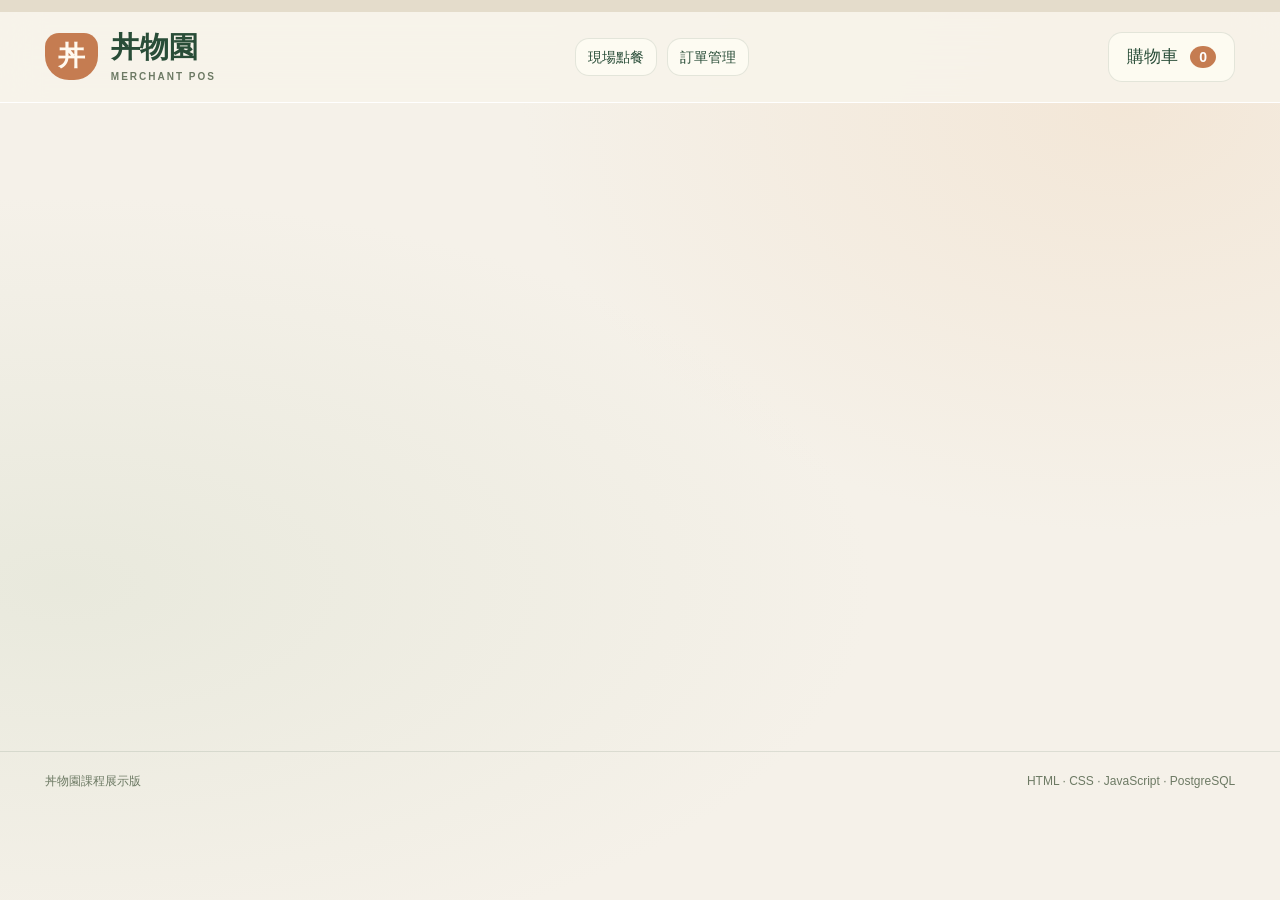
==== pos.html @ c70777f3 "Add files via upload" ====
<!doctype html>
<html lang="zh-Hant">
<head><meta charset="utf-8"><meta name="viewport" content="width=device-width,initial-scale=1"><meta name="robots" content="noindex"><meta name="theme-color" content="#35543e"><title>丼物園｜商家 POS</title><link rel="stylesheet" href="./style.css">
<script defer src="./config.js"></script><script defer src="./js/menu.js"></script><script defer src="./js/api.js"></script><script defer src="./js/app.js"></script></head>
<body data-platform="staff"><div id="mode-notice" class="mode-notice"></div>
<header class="topbar"><a class="brand" href="./pos.html"><span class="bowl-logo" aria-hidden="true">丼</span><span>丼物園<small>MERCHANT POS</small></span></a><nav aria-label="商家功能"><button data-staff-view="pos">現場點餐</button><button data-staff-view="orders">訂單管理</button></nav><button class="cart-toggle" data-action="cart" aria-label="開啟購物車">購物車 <b id="cart-count">0</b></button></header>
<div id="status" role="status" aria-live="polite"></div><main id="app"></main>
<footer>丼物園課程展示版<span>HTML · CSS · JavaScript · PostgreSQL</span></footer>
<dialog id="product-dialog" aria-labelledby="product-title"></dialog><dialog id="cancel-dialog" aria-labelledby="cancel-title"></dialog>
<div id="cart-shade" class="cart-shade" hidden data-action="close-cart"></div>
<noscript>請開啟 JavaScript，才能使用購物車與訂單追蹤。</noscript></body></html>
---- style.css ----
@font-face{font-family:Huninn;src:url('./assets/fonts/Huninn-Regular.ttf') format('truetype');font-display:swap}*{box-sizing:border-box} :root{--ink:#294d38;--muted:#6d7a64;--orange:#c57c51;--line:#31503720;--glass:#fffdf6ac;--cream:#f5f0e7;--sage:#dce2ce}body{margin:0;color:var(--ink);font:17px/1.6 Huninn,'Microsoft JhengHei',sans-serif;background:radial-gradient(ellipse at 5% 65%,#d9dfcd70,transparent 47%),radial-gradient(ellipse at 88% 12%,#f0d7bc65,transparent 38%),#f5f1e9;background-attachment:fixed}button,input,select,textarea{font:inherit;color:inherit}button,a{ -webkit-tap-highlight-color:transparent}button{cursor:pointer;padding:10px 18px;background:#fffdf4c9;border:1px solid var(--line);border-radius:14px;transition:transform .15s,background .15s,box-shadow .15s}button:hover:not(:disabled){transform:translateY(-2px);box-shadow:0 5px 16px #254d3810;background:#fffefa}button:disabled{opacity:.45;cursor:not-allowed}a{color:inherit;text-decoration:none}button:focus-visible,a:focus-visible,input:focus-visible,select:focus-visible,textarea:focus-visible{outline:3px solid var(--orange);outline-offset:3px}input,select,textarea{border:1px solid var(--line);border-radius:12px;background:#fffdf6c9;padding:10px 13px;max-width:100%}textarea{resize:vertical;min-height:72px}h1,h2,h3,p{margin:0}h1{font-size:clamp(30px,3vw,46px);line-height:1.3}h2{font-size:25px;line-height:1.4}h3{font-size:21px}small,.muted{color:var(--muted)}.mode-notice{text-align:center;padding:6px 15px;font-size:13px;background:#e4dccb;color:#575e4c}.topbar{position:sticky;top:0;z-index:20;display:flex;align-items:center;justify-content:space-between;gap:20px;padding:19px 3.5%;border-bottom:1px solid #fff;background:#f7f4ebdc;backdrop-filter:blur(20px)}.brand{display:flex;gap:13px;align-items:center;font-size:29px;font-weight:bold;white-space:nowrap;line-height:1.15}.brand small{display:block;font-size:10px;letter-spacing:2px;margin-top:7px}.bowl-logo{background:var(--orange);color:#fff9ef;border-radius:14px 14px 24px 24px;padding:8px 13px;font-size:27px}nav{display:flex;gap:10px}nav a{padding:8px 19px;border-radius:22px;font-size:16px}nav a.active{background:var(--orange);color:white}.cart-toggle{display:flex;gap:12px;align-items:center;white-space:nowrap}.cart-toggle b{background:var(--orange);color:white;border-radius:50%;min-width:26px;font-size:14px}main{max-width:1650px;margin:auto;padding:36px 3.5% 45px;min-height:72vh}.heading{margin-bottom:28px;display:flex;align-items:center;justify-content:space-between;gap:20px}.heading p{color:var(--muted);margin-top:10px}.heading .eyebrow{font-size:11px;letter-spacing:3px;margin-bottom:8px}.shop-grid{display:grid;grid-template-columns:minmax(0,1fr) 350px;gap:27px;align-items:start}.glass{border:1px solid #ffffffee;border-radius:23px;background:var(--glass);backdrop-filter:blur(20px);box-shadow:0 6px 22px #4f503609,inset 0 1px 0 white}.recommender{display:grid;grid-template-columns:1.1fr 1fr .9fr;align-items:center;padding:25px 27px;gap:22px;background:linear-gradient(115deg,#e4e8d8d9,#eef0e3b0);min-height:246px;margin-bottom:28px}.recommender h2{font-size:27px;margin-bottom:8px}.recommender p{font-size:14px;margin:5px 0 14px}.primary{background:#426044;color:#fffdf2;border-color:transparent;box-shadow:inset 0 1px 0 #ffffff44}.primary:hover:not(:disabled){background:#365139;color:white}.orange{background:var(--orange);color:white;border:0}.orange:hover:not(:disabled){background:#ae6941;color:white}.outline{background:#fffdf5a6}.result{border-left:1px solid #81947035;padding-left:24px}.result small{font-size:13px;color:#a26945}.result h3{font-size:28px;margin-top:7px}.price{color:var(--orange);font-size:30px;line-height:1.4;font-weight:bold}.result-actions{display:flex;gap:8px;margin-top:12px;flex-wrap:wrap}.result-actions button{padding:7px 12px;font-size:14px}.mascot-area{text-align:center;min-width:0}.bubble{font-size:14px;line-height:1.5;background:#fffdf5;border:1.5px solid #5c7054;border-radius:26px 26px 26px 6px;padding:10px 14px;min-height:61px;display:flex;justify-content:center;align-items:center;margin:0 auto 1px;max-width:220px}.mascot-btn{background:none!important;border:0;box-shadow:none!important;padding:0;display:block;width:140px;max-width:100%;margin:auto}.mascot{display:block;width:100%;height:132px;overflow:visible;animation:bob 3s ease-in-out infinite;filter:drop-shadow(0 5px 1px #6e775419)}.mascot-btn:active .mascot{transform:rotate(-8deg)}@keyframes bob{50%{transform:translateY(-5px) rotate(2deg)}}.pick-flash{animation:flash .4s ease}@keyframes flash{50%{transform:scale(1.035);opacity:.6}}.catalog-tools{display:flex;gap:16px;align-items:center;justify-content:space-between;margin-bottom:24px;flex-wrap:wrap}.tabs{display:flex;gap:8px;flex-wrap:wrap}.tabs button{border-radius:24px;padding:7px 18px}.tabs button.active{background:var(--orange);color:white;border-color:transparent}.search{flex:1;min-width:180px;max-width:300px}.search input{width:100%;border-radius:24px}.products{display:grid;grid-template-columns:repeat(3,minmax(0,1fr));gap:17px}.product{text-align:left;display:flex;flex-direction:column;align-items:stretch;padding:20px;min-height:181px;position:relative;overflow:hidden}.product small{font-size:12px;margin-bottom:9px;color:#718361}.product h3{font-size:21px;line-height:1.45;margin-bottom:7px}.product p{font-size:13px;color:var(--muted);flex:1}.product-bottom{display:flex;align-items:center;justify-content:space-between;margin-top:10px}.product-bottom strong{font-size:23px;color:var(--orange)}.plus{border-radius:50%;background:#eac7a87a;color:#b96d41;display:grid;place-items:center;width:29px;height:29px;font-size:25px;line-height:1}.product.sold{opacity:.55}.cart{padding:23px;position:sticky;top:116px;max-height:calc(100dvh - 140px);overflow:auto}.cart h2{padding-bottom:18px;border-bottom:1px solid var(--line)}.cart-close{display:none}.cart-items{max-height:280px;overflow:auto}.empty{padding:30px 10px;text-align:center;color:var(--muted)}.bag-symbol{display:block;font-size:43px;color:#78836b;margin-bottom:8px}.cart-item{padding:16px 0;border-bottom:1px solid var(--line)}.cart-item-head{display:flex;justify-content:space-between;gap:9px}.cart-item small{display:block;font-size:12px}.qty{display:flex;align-items:center;gap:12px;margin-top:9px}.qty button{padding:0;width:27px;height:27px;border-radius:50%;line-height:1}.qty .remove{margin-left:auto;width:auto;background:none;border:0;font-size:12px}.field{display:grid;gap:6px;font-size:14px;margin-top:15px}.field>small{font-size:12px;line-height:1.5}.field input,.field select,.field textarea{width:100%}.cart-total{display:flex;align-items:center;justify-content:space-between;margin:22px 0 14px;padding-top:15px;border-top:1px solid var(--line)}.checkout{width:100%;font-size:16px}.cart-foot{display:block;text-align:center;font-size:11px;margin-top:10px}.notice{background:#e6d5bf76;border:1px solid #fff;border-radius:13px;padding:11px 15px;font-size:14px;margin-bottom:18px}.staff-layout{display:grid;grid-template-columns:200px minmax(0,1fr);gap:25px}.side-nav{padding:18px;position:sticky;top:118px;align-self:start;display:grid;gap:8px}.side-nav button{border:0;text-align:left;justify-content:flex-start;background:transparent}.side-nav button.active{background:#dce4cf}.side-nav small{padding:14px 12px 4px;font-size:11px}.toolbar{display:flex;gap:12px;align-items:center;justify-content:space-between;flex-wrap:wrap;margin-bottom:20px}.metrics{display:grid;grid-template-columns:repeat(4,minmax(0,1fr));gap:14px;margin-bottom:22px}.metric{padding:18px}.metric small{display:block;font-size:12px}.metric strong{font-size:27px;display:block;margin-top:5px}.order-filters{padding:18px;margin-bottom:18px;display:flex;gap:12px;align-items:center;flex-wrap:wrap}.order-filters input{flex:1;min-width:150px}.order-card{padding:22px;margin-top:15px}.order-head{display:flex;gap:15px;justify-content:space-between;flex-wrap:wrap;padding-bottom:12px}.order-head h3{font-size:23px}.tag{display:inline-block;font-size:12px;padding:3px 9px;border-radius:12px;background:#e4e8d8;margin:3px 4px 0 0}.tag.pending{background:#edd3ad}.tag.cancelled{background:#e6cfc9}.order-meta{color:var(--muted);font-size:13px}.order-item{display:flex;justify-content:space-between;gap:12px;padding:8px 0;border-bottom:1px solid var(--line)}.order-item small{display:block;font-size:12px}.order-actions{display:flex;align-items:center;gap:9px;flex-wrap:wrap;margin-top:18px}.order-actions strong{margin-right:auto;color:var(--orange);font-size:25px}.danger{color:#995843;background:#f1dfd6}.report{padding:27px}.report>p{font-size:15px;color:var(--muted);margin:12px 0 20px}.settings-grid{display:grid;grid-template-columns:repeat(2,minmax(0,1fr));gap:0 20px}.soldout-grid{display:grid;grid-template-columns:repeat(3,minmax(0,1fr));gap:12px;margin:20px 0}.soldout-grid label{font-size:13px}.soldout-grid input{accent-color:#4c6949}.analytics{display:grid;grid-template-columns:1fr 1fr;gap:20px}.rank{display:flex;justify-content:space-between;gap:15px;padding:12px 0;border-bottom:1px solid var(--line)}.rank strong{white-space:nowrap}.bars{height:220px;display:flex;gap:12px;align-items:end;margin-top:25px;overflow-x:auto}.bar-col{flex:1;min-width:25px;display:flex;align-items:center;flex-direction:column;font-size:11px}.bar-col i{display:block;background:#87997b;min-width:20px;width:65%;border-radius:6px 6px 0 0;margin:6px 0}.tracking{max-width:820px;margin:0 auto;padding:35px}.tracking h1{font-size:31px}.tracking-num{font-size:60px;color:var(--orange);margin-top:10px;line-height:1.3}.steps{display:flex;justify-content:space-between;gap:8px;margin:25px 0}.step{text-align:center;font-size:13px;flex:1;padding:13px 5px;border-bottom:4px solid #cbd0bf;color:#929b87}.step.done{color:var(--ink);border-color:#5d7952}.track-actions{margin-top:22px;display:flex;gap:10px;flex-wrap:wrap}.login{max-width:480px;margin:40px auto;padding:32px}.login p{font-size:14px;color:var(--muted);margin:14px 0}.login .primary{margin-top:22px;width:100%}dialog{border:1px solid white;background:#fbf8ef;border-radius:26px;padding:30px;width:min(510px,calc(100vw - 28px));color:var(--ink);box-shadow:0 25px 100px #213f3940;max-height:90dvh}dialog::backdrop{background:#293c3155;backdrop-filter:blur(6px)}.modal-head{display:flex;align-items:start;justify-content:space-between;gap:20px;margin-bottom:16px}.modal-head button{border:0;background:#e9ebdf;border-radius:50%;padding:0;width:32px;height:32px}.sides{display:grid;grid-template-columns:1fr 1fr;gap:12px;margin:20px 0}.sides label{padding:12px;border:1px solid var(--line);border-radius:12px;font-size:15px}.sides input{accent-color:#506f4f}.modal-actions{display:flex;justify-content:space-between;align-items:center;margin-top:22px;gap:20px}.cart-shade{position:fixed;inset:0;background:#253f3255;backdrop-filter:blur(3px);z-index:29}#status{position:fixed;bottom:25px;left:50%;transform:translateX(-50%);z-index:100;background:#2e4e3d;color:#fffdf2;border-radius:16px;max-width:calc(100vw - 24px);padding:0;box-shadow:0 8px 30px #0002}#status:not(:empty){padding:13px 22px}footer{max-width:1650px;margin:auto;padding:20px 3.5%;display:flex;justify-content:space-between;gap:12px;font-size:12px;color:var(--muted);border-top:1px solid var(--line)}[hidden]{display:none!important}
@media(min-width:1450px){.shop-grid{grid-template-columns:minmax(0,1fr) 390px}.recommender{min-height:255px}.product{min-height:185px}}
@media(max-width:1150px){.shop-grid{grid-template-columns:minmax(0,1fr) 310px;gap:18px}.recommender{grid-template-columns:1.1fr 1fr;padding:20px}.mascot-area{grid-column:1 / -1;display:flex;align-items:center;justify-content:center;gap:10px}.mascot-btn{width:90px;margin:0}.mascot{height:80px}.bubble{max-width:270px;margin:0}.products{grid-template-columns:repeat(2,minmax(0,1fr))}.recommender h2{font-size:23px}.staff-layout{grid-template-columns:170px minmax(0,1fr)}.metrics{grid-template-columns:repeat(2,minmax(0,1fr))}.soldout-grid{grid-template-columns:repeat(2,minmax(0,1fr))}}
@media(max-width:850px){.topbar{padding:15px 4%;gap:10px;flex-wrap:wrap}.brand{font-size:24px}.brand small{font-size:8px}.bowl-logo{font-size:22px}.topbar nav{order:3;width:100%;justify-content:center;gap:5px}.topbar nav a{font-size:14px;padding:6px 12px}.cart-toggle{font-size:14px}.shop-grid{display:block}.cart{display:none;position:fixed;inset:0 0 0 auto;max-height:none;width:380px;max-width:100%;height:100dvh;z-index:30;border-radius:24px 0 0 24px;background:#f9f6eeef;overflow-y:auto}.cart.open{display:block}.cart-close{display:block;float:right;padding:3px 10px}.cart-items{max-height:35dvh}.staff-layout{display:block}.side-nav{display:flex;flex-wrap:wrap;position:static;margin-bottom:20px;padding:10px}.side-nav small{display:none}.side-nav button{font-size:13px;padding:7px 10px}main{padding:25px 4%}.heading{align-items:start}.heading h1{font-size:32px}.analytics{grid-template-columns:1fr}.tracking{padding:25px}.topbar{position:relative}.report{padding:21px}.recommender{grid-template-columns:1.1fr 1fr .8fr}.mascot-area{grid-column:auto;display:block}.mascot-btn{width:120px;margin:auto}.mascot{height:110px}.bubble{font-size:12px}.result h3{font-size:24px}}
@media(max-width:550px){body{font-size:16px}.heading h1{font-size:28px}.heading p{font-size:13px}.recommender{grid-template-columns:1fr 1fr;gap:17px;padding:19px}.recommender>div:first-child{grid-column:1 / -1}.recommender h2{font-size:24px}.result{border:0;padding:0}.result h3{font-size:23px}.result-actions button{font-size:12px;padding:7px 9px}.mascot-btn{width:110px}.bubble{font-size:12px;padding:8px 10px}.catalog-tools{gap:13px}.tabs{gap:6px}.tabs button{padding:6px 12px;font-size:13px}.search{max-width:none;width:100%}.products{gap:12px}.product{padding:16px 13px;min-height:180px}.product h3{font-size:18px}.product p{font-size:12px}.product-bottom strong{font-size:21px}.settings-grid{grid-template-columns:1fr}.soldout-grid{grid-template-columns:1fr 1fr}.order-card{padding:17px}.order-actions strong{width:100%}.metrics{gap:10px}.metric{padding:14px}.metric strong{font-size:24px}.toolbar{gap:10px}.toolbar h1{font-size:28px}.tracking h1{font-size:26px}footer{flex-direction:column;font-size:10px}.steps{gap:4px}.step{font-size:12px}.notice{font-size:12px}.heading .primary{padding:8px 10px;font-size:12px}.login{padding:23px}.mode-notice{font-size:11px}}
@media(prefers-reduced-motion:reduce){*,*::before,*::after{animation:none!important;transition:none!important;scroll-behavior:auto!important}}
@media print{.topbar,.mode-notice,.order-actions,.side-nav,footer,#status,.track-actions{display:none!important}body{background:white}.glass{box-shadow:none;background:white;border:1px solid #ccc}main{padding:0}.tracking{max-width:none}.staff-layout{display:block}}

/* 商家 POS 使用獨立入口。 */
body[data-platform="staff"] .topbar nav button{font-size:14px;padding:7px 12px}body[data-platform="staff"] .topbar nav{flex-wrap:wrap}
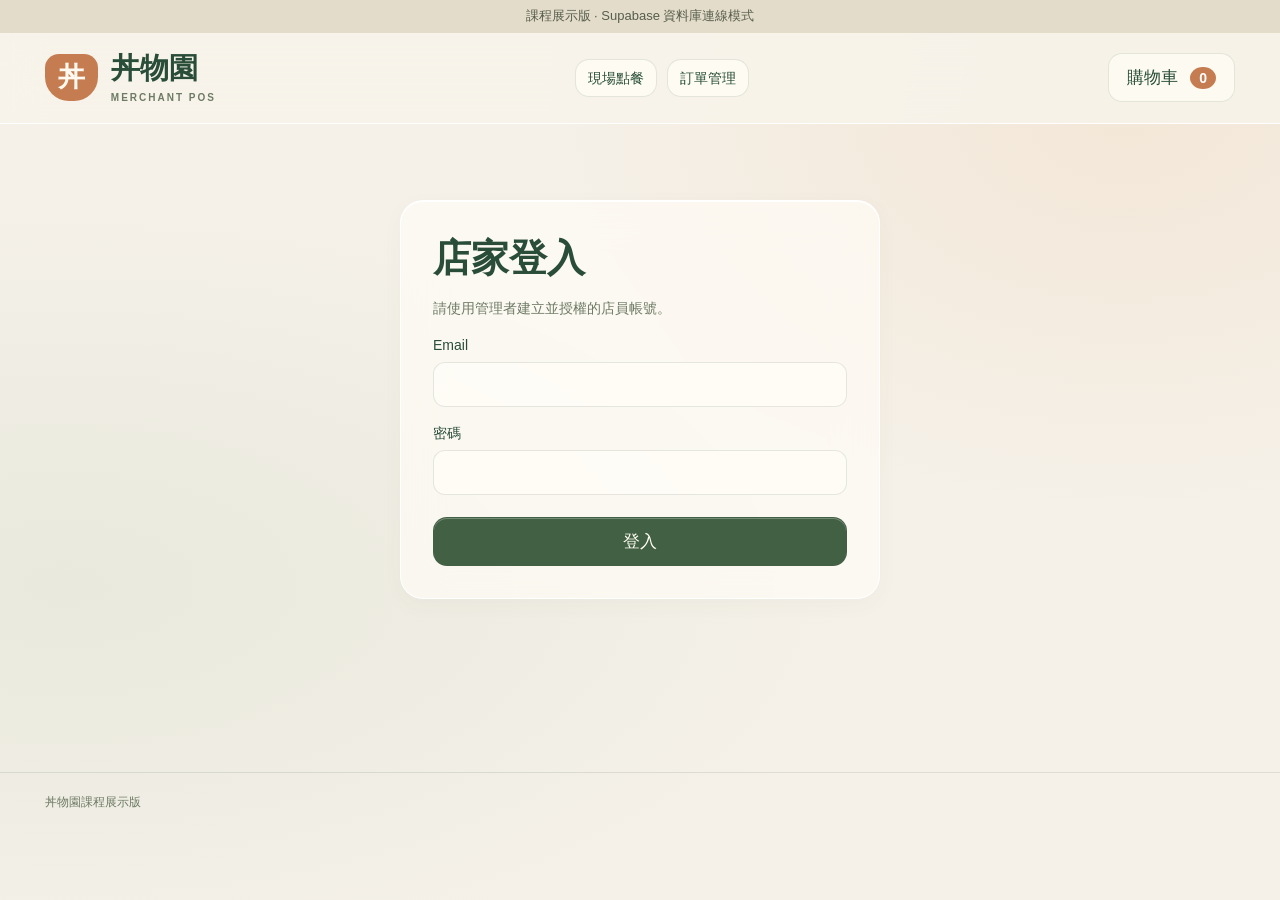
==== commit 50ed2ee4: "Update pos.html" ====
--- a/pos.html
+++ b/pos.html
@@ -5,7 +5,7 @@
 <body data-platform="staff"><div id="mode-notice" class="mode-notice"></div>
 <header class="topbar"><a class="brand" href="./pos.html"><span class="bowl-logo" aria-hidden="true">丼</span><span>丼物園<small>MERCHANT POS</small></span></a><nav aria-label="商家功能"><button data-staff-view="pos">現場點餐</button><button data-staff-view="orders">訂單管理</button></nav><button class="cart-toggle" data-action="cart" aria-label="開啟購物車">購物車 <b id="cart-count">0</b></button></header>
 <div id="status" role="status" aria-live="polite"></div><main id="app"></main>
-<footer>丼物園課程展示版<span>HTML · CSS · JavaScript · PostgreSQL</span></footer>
+<footer>丼物園課程展示版</footer>
 <dialog id="product-dialog" aria-labelledby="product-title"></dialog><dialog id="cancel-dialog" aria-labelledby="cancel-title"></dialog>
 <div id="cart-shade" class="cart-shade" hidden data-action="close-cart"></div>
-<noscript>請開啟 JavaScript，才能使用購物車與訂單追蹤。</noscript></body></html>+<noscript>請開啟 JavaScript，才能使用購物車與訂單追蹤。</noscript></body></html>
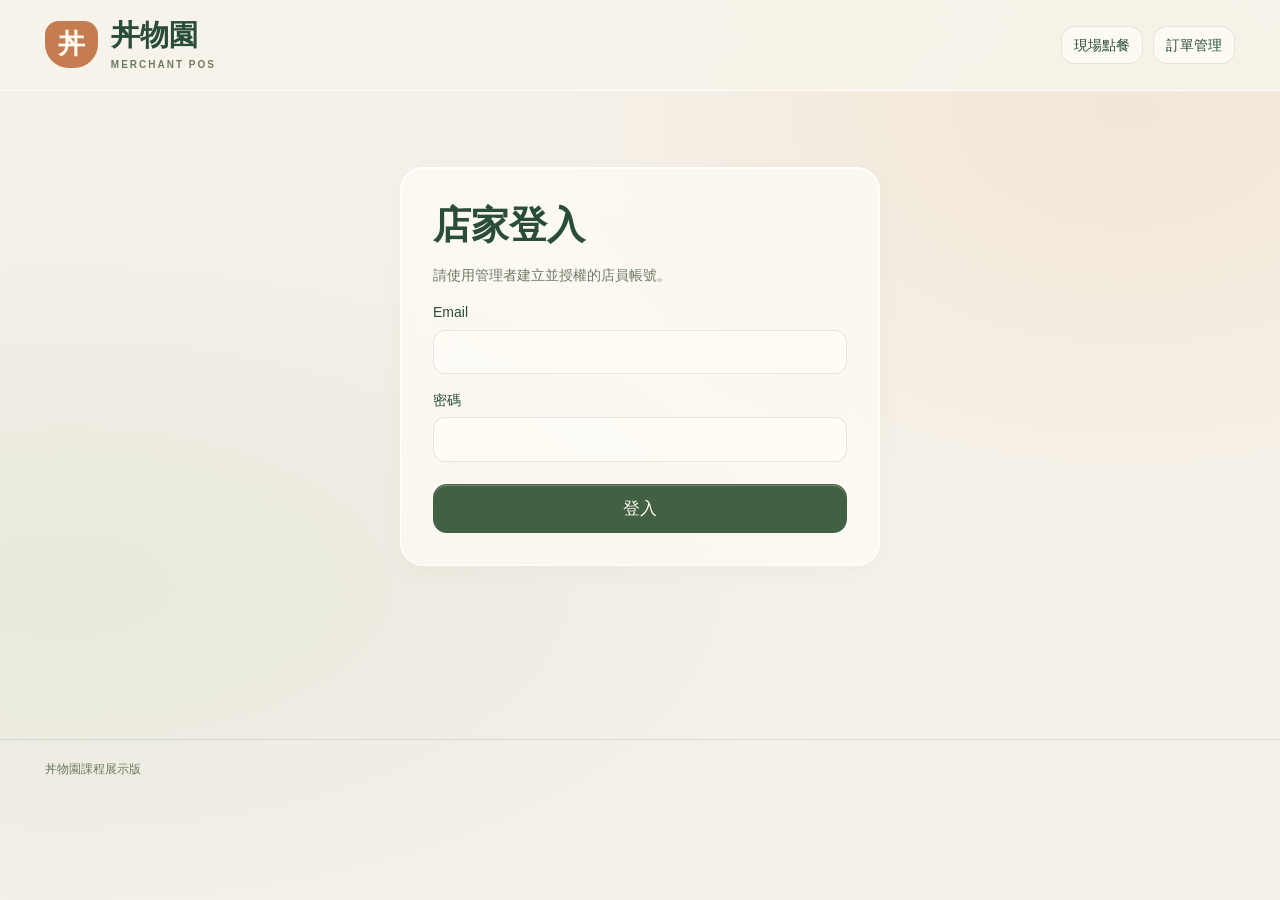
==== commit 46399ccd: "Update pos.html" ====
--- a/pos.html
+++ b/pos.html
@@ -2,10 +2,11 @@
 <html lang="zh-Hant">
 <head><meta charset="utf-8"><meta name="viewport" content="width=device-width,initial-scale=1"><meta name="robots" content="noindex"><meta name="theme-color" content="#35543e"><title>丼物園｜商家 POS</title><link rel="stylesheet" href="./style.css">
 <script defer src="./config.js"></script><script defer src="./js/menu.js"></script><script defer src="./js/api.js"></script><script defer src="./js/app.js"></script></head>
-<body data-platform="staff"><div id="mode-notice" class="mode-notice"></div>
-<header class="topbar"><a class="brand" href="./pos.html"><span class="bowl-logo" aria-hidden="true">丼</span><span>丼物園<small>MERCHANT POS</small></span></a><nav aria-label="商家功能"><button data-staff-view="pos">現場點餐</button><button data-staff-view="orders">訂單管理</button></nav><button class="cart-toggle" data-action="cart" aria-label="開啟購物車">購物車 <b id="cart-count">0</b></button></header>
+<body data-platform="staff"><div id="mode-notice" class="mode-notice" style="display:none"></div>
+<header class="topbar"><a class="brand" href="./pos.html"><span class="bowl-logo" aria-hidden="true">丼</span><span>丼物園<small>MERCHANT POS</small></span></a><nav aria-label="商家功能"><button data-staff-view="pos">現場點餐</button><button data-staff-view="orders">訂單管理</button></nav><span id="cart-count" hidden>0</span></header>
 <div id="status" role="status" aria-live="polite"></div><main id="app"></main>
 <footer>丼物園課程展示版</footer>
 <dialog id="product-dialog" aria-labelledby="product-title"></dialog><dialog id="cancel-dialog" aria-labelledby="cancel-title"></dialog>
 <div id="cart-shade" class="cart-shade" hidden data-action="close-cart"></div>
 <noscript>請開啟 JavaScript，才能使用購物車與訂單追蹤。</noscript></body></html>
+
